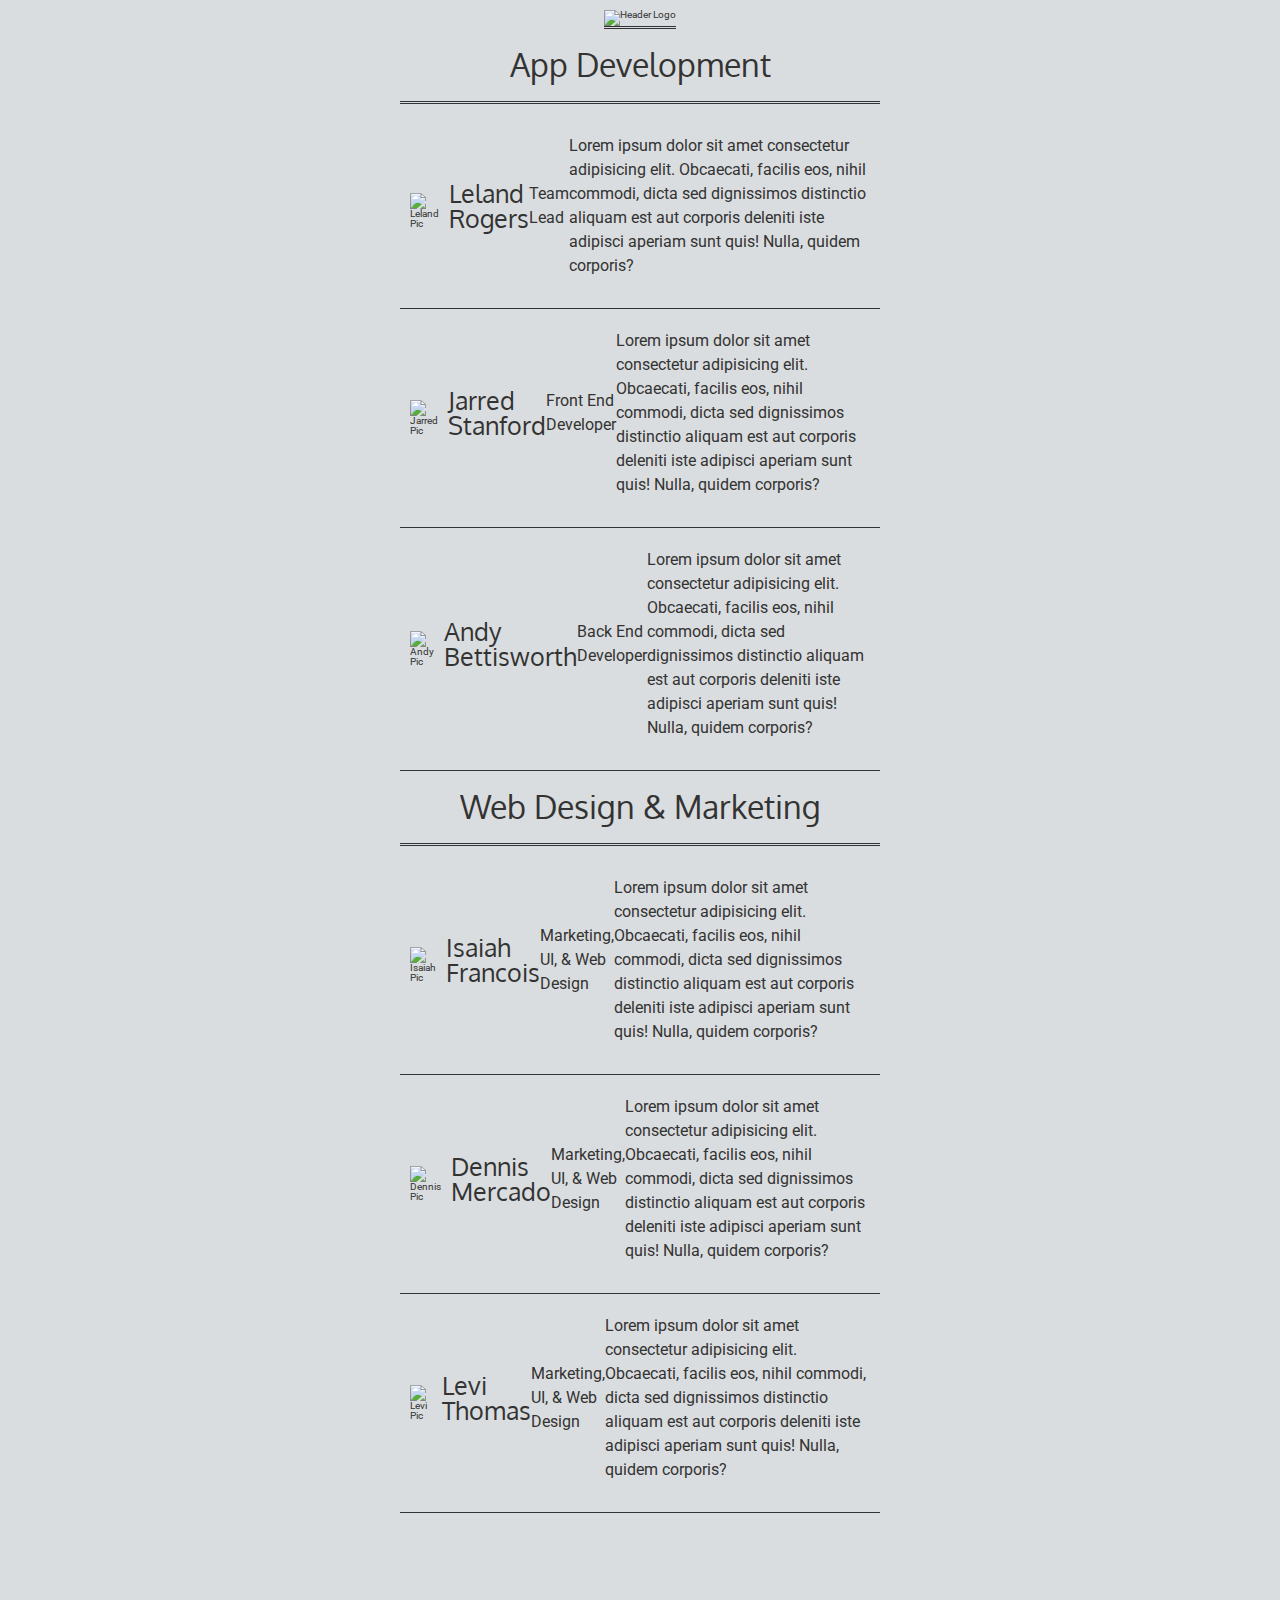
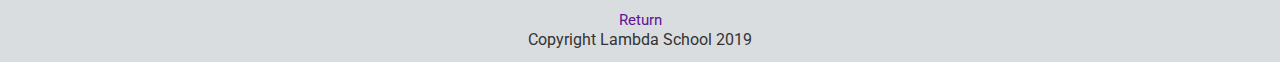
==== about.html @ b3327196 "Merge pull request #1 from howto-pmltr/levi-thomas" ====
<!DOCTYPE html>
<html lang="en">
    <head>
    <!--General-->
    <meta charset="utf-8">
    <title>About the Team</title>
    <meta name="description" content>
    <meta name="author" content>
    <!--Media-->
    <meta name="viewport" content="width=device-width, initial-scale=1">
    <!--Fonts and Icons-->
    <link href="https://fonts.googleapis.com/css?family=Oxygen&display=swap" rel="stylesheet">
    <link href="https://fonts.googleapis.com/css?family=Roboto&display=swap" rel="stylesheet">
    <link rel="stylesheet" href="https://use.fontawesome.com/releases/v5.7.0/css/all.css" integrity="sha384-lZN37f5QGtY3VHgisS14W3ExzMWZxybE1SJSEsQp9S+oqd12jhcu+A56Ebc1zFSJ" crossorigin="anonymous">
    <!--CSS-->
    <link rel="stylesheet" type="text/css" media="screen" href="CSS/index.css">
    <!--JavaScript-->
    <script src="Header/header.js" async></script>
    <script src="Footer/footer.js" async></script>
    <script src="About-Page/about-page.js" async></script>
    </head>
    <body>
        <div class="container">
                <header>
                        <img class="logo" src="#" alt="Header Logo">
                    <nav>
                        <a class="nav-link" href="index.html">Home</a>
                        <a class="nav-link button" href="#">Log In</a>
                    </nav>
                </header>  
                <section class="team-list">
                    <div class="development">
                        <h2>App Development</h2>
                        <div class="team-member">
                            <img id="leland" class="profile-pic" src="#" alt="Leland Pic">
                            <h4>Leland Rogers</h4>
                            <p>Team Lead</p>
                            <p>Lorem ipsum dolor sit amet consectetur adipisicing elit. Obcaecati, facilis eos, nihil commodi, 
                                dicta sed dignissimos distinctio aliquam est aut corporis deleniti iste adipisci aperiam sunt quis! Nulla, quidem corporis?</p>
                            <a class="git-link" href="https://github.com/ltrii"><i class="fab fa-github"></i></a>
                        </div>
                        <div class="team-member">
                            <img id="jarred" class="profile-pic" src="#" alt="Jarred Pic">
                            <h4>Jarred Stanford</h4>
                            <p>Front End Developer</p>
                            <p>Lorem ipsum dolor sit amet consectetur adipisicing elit. Obcaecati, facilis eos, nihil commodi, 
                                dicta sed dignissimos distinctio aliquam est aut corporis deleniti iste adipisci aperiam sunt quis! Nulla, quidem corporis?</p>
                            <a class="git-link" href="https://github.com/JarredStanford"><i class="fab fa-github"></i></a>
                        </div>
                        <div class="team-member">
                            <img id="andy" class="profile-pic" src="#" alt="Andy Pic">
                            <h4>Andy Bettisworth</h4>
                            <p>Back End Developer</p>
                            <p>Lorem ipsum dolor sit amet consectetur adipisicing elit. Obcaecati, facilis eos, nihil commodi, 
                                dicta sed dignissimos distinctio aliquam est aut corporis deleniti iste adipisci aperiam sunt quis! Nulla, quidem corporis?</p>
                            <a class="git-link" href="https://github.com/wurde"><i class="fab fa-github"></i></a>
                        </div>
                    </div>
                    <div class="marketing">
                        <h2>Web Design & Marketing</h2>
                        <div class="team-member">
                            <img id="isaiah" class="profile-pic" src="#" alt="Isaiah Pic">
                            <h4>Isaiah Francois</h4>
                            <p>Marketing, UI, & Web Design</p>
                            <p>Lorem ipsum dolor sit amet consectetur adipisicing elit. Obcaecati, facilis eos, nihil commodi, 
                                dicta sed dignissimos distinctio aliquam est aut corporis deleniti iste adipisci aperiam sunt quis! Nulla, quidem corporis?</p>
                            <a class="git-link" href="https://github.com/FrancoisCoding"><i class="fab fa-github"></i></a>
                        </div>
                        <div class="team-member">
                            <img id="dennis" class="profile-pic" src="#" alt="Dennis Pic">
                            <h4>Dennis Mercado</h4>
                            <p>Marketing, UI, & Web Design</p>
                            <p>Lorem ipsum dolor sit amet consectetur adipisicing elit. Obcaecati, facilis eos, nihil commodi, 
                                dicta sed dignissimos distinctio aliquam est aut corporis deleniti iste adipisci aperiam sunt quis! Nulla, quidem corporis?</p>
                            <a class="git-link" href="https://github.com/denmercs"><i class="fab fa-github"></i></a>
                        </div>
                        <div class="team-member">
                            <img id="levi" class="profile-pic" src="#" alt="Levi Pic">
                            <h4>Levi Thomas</h4>
                            <p>Marketing, UI, & Web Design</p>
                            <p>Lorem ipsum dolor sit amet consectetur adipisicing elit. Obcaecati, facilis eos, nihil commodi, 
                                dicta sed dignissimos distinctio aliquam est aut corporis deleniti iste adipisci aperiam sunt quis! Nulla, quidem corporis?</p>
                            <a class="git-link" href="https://github.com/TheLessonHere"><i class="fab fa-github"></i></a>
                        </div>
                    </div>
                </section>
                <footer>
                    <a class="footer-link" href="index.html">Return</a>
                    <p>Copyright Lambda School 2019</p>
                </footer>
        </div>
    </body>
</html>
---- CSS/index.css ----
/* http://meyerweb.com/eric/tools/css/reset/ 
   v2.0 | 20110126
   License: none (public domain)
*/
html,
body,
div,
span,
applet,
object,
iframe,
h1,
h2,
h3,
h4,
h5,
h6,
p,
blockquote,
pre,
a,
abbr,
acronym,
address,
big,
cite,
code,
del,
dfn,
em,
img,
ins,
kbd,
q,
s,
samp,
small,
strike,
strong,
sub,
sup,
tt,
var,
b,
u,
i,
center,
dl,
dt,
dd,
ol,
ul,
li,
fieldset,
form,
label,
legend,
table,
caption,
tbody,
tfoot,
thead,
tr,
th,
td,
article,
aside,
canvas,
details,
embed,
figure,
figcaption,
footer,
header,
hgroup,
menu,
nav,
output,
ruby,
section,
summary,
time,
mark,
audio,
video {
  margin: 0;
  padding: 0;
  border: 0;
  font-size: 100%;
  font: inherit;
  vertical-align: baseline;
}
/* HTML5 display-role reset for older browsers */
article,
aside,
details,
figcaption,
figure,
footer,
header,
hgroup,
menu,
nav,
section {
  display: block;
}
body {
  line-height: 1;
}
ol,
ul {
  list-style: none;
}
blockquote,
q {
  quotes: none;
}
blockquote:before,
blockquote:after,
q:before,
q:after {
  content: '';
  content: none;
}
table {
  border-collapse: collapse;
  border-spacing: 0;
}
.container {
  max-width: 500px;
  width: 96%;
  display: flex;
  justify-content: center;
  align-items: center;
  flex-flow: column nowrap;
  margin: 0 auto;
}
.container .cta-body {
  background-image: url(undraw_reading_0re1.png);
  background-repeat: no-repeat;
  background-position: right top;
  background-attachment: fixed;
}
.container .cta-body .background-img {
  width: 100%;
}
.container .cta-body .cta-content {
  display: flex;
  justify-content: center;
  align-items: center;
  flex-flow: column nowrap;
  padding-bottom: 20px;
  border-bottom: 3px double #333333;
}
.container .cta-body .cta-content h1 {
  padding-top: 0px;
  padding-bottom: 20px;
}
.container .cta-body .cta-content h3 {
  padding-top: 5px;
  padding-bottom: 30px;
}
.container .cta-body .cta-content .cta-button {
  background-color: #333333;
  color: #dadddf;
  border: 3px double #dadddf;
  border-radius: 10px;
  padding: 10px 32px;
  text-align: center;
  text-decoration: none;
  font-size: 2rem;
  -webkit-transition-duration: 0.4s;
  /* Safari */
  transition-duration: 0.4s;
  cursor: pointer;
}
.container .cta-body .cta-content .cta-button:hover {
  background-color: #dadddf;
  color: #333333;
  border: 3px double #333333;
}
.container .main-content {
  display: none;
}
.container .main-content--open {
  display: flex;
  justify-content: center;
  align-items: center;
  flex-flow: column wrap;
  padding-top: 30px;
  padding-bottom: 50px;
}
.container .main-content--open .info {
  width: 100%;
  padding-left: 10px;
  padding-right: 10px;
  padding-top: 30px;
  padding-bottom: 20px;
  border-bottom: 1px solid #333333;
}
.team-list {
  display: flex;
  justify-content: center;
  align-items: center;
  flex-flow: row wrap;
  max-width: 500px;
  width: 96%;
  padding-bottom: 50px;
}
.team-list .development {
  padding-top: 20px;
  padding-bottom: 20px;
}
.team-list h2 {
  text-align: center;
  padding-bottom: 20px;
  border-bottom: 3px double #333333;
  margin-bottom: 10px;
}
.team-list .team-member {
  display: flex;
  justify-content: space-evenly;
  align-items: center;
  flex-flow: row nowrap;
  padding-top: 20px;
  padding-bottom: 20px;
  border-bottom: 1px solid #333333;
}
.team-list .team-member .profile-text {
  display: flex;
  justify-content: center;
  align-items: center;
  flex-flow: column wrap;
  width: 60%;
}
.team-list .team-member .profile-pic {
  width: 30%;
  padding-top: 10px;
  padding-bottom: 10px;
  padding-left: 10px;
  padding-right: 10px;
  justify-content: flex-start;
}
.team-list .team-member .git-link {
  font-size: 4rem;
  padding-right: 10px;
}
.team-list .andy-profile {
  border-bottom: 3px double #333333;
}
header {
  flex-flow: row nowrap;
  padding-top: 10px;
  padding-bottom: 0px;
  margin-left: 10px;
  margin-right: 10px;
  border-bottom: 3px double #333333;
}
header .nav-opener {
  padding-bottom: 10px;
}
header .nav-opener .logo {
  width: 80%;
}
header .nav-opener i {
  font-size: 3rem;
  position: relative;
  top: 5px;
  left: 10%;
  cursor: pointer;
}
header .nav-opener .fa-caret-up {
  display: none;
}
header .nav-opener .fa-caret-down {
  display: none;
}
header .nav-opener .caret-open {
  display: inline-block;
}
header .nav-link {
  display: none;
}
header .nav-link--open {
  display: flex;
  justify-content: center;
  align-items: center;
  flex-flow: column nowrap;
  width: 100%;
  margin: 0 auto;
  text-decoration: none;
  font-size: 2rem;
  padding-top: 10px;
  padding-bottom: 10px;
  border-top: 3px double #333333;
}
footer {
  display: flex;
  justify-content: center;
  align-items: center;
  flex-flow: column nowrap;
  margin-top: 50px;
}
footer .footer-link {
  font-size: 1.5rem;
  text-decoration: none;
  color: #621295;
}
* {
  box-sizing: border-box;
}
html {
  font-size: 62.5%;
}
html,
body {
  font-family: 'Roboto', sans-serif;
  background-color: #dadddf;
  color: #333333;
}
h1 {
  font-family: 'Allerta Stencil', sans-serif;
}
h2,
h3,
h4,
h5 {
  font-family: 'Oxygen', sans-serif;
}
h1 {
  font-size: 6rem;
}
h2 {
  font-size: 3.2rem;
  padding-bottom: 10px;
}
h3 {
  font-size: 2rem;
}
h4 {
  font-size: 2.5rem;
  padding-bottom: 10px;
}
p {
  line-height: 1.5;
  font-size: 1.6rem;
  padding-bottom: 10px;
}
img {
  max-width: 100%;
  height: auto;
}
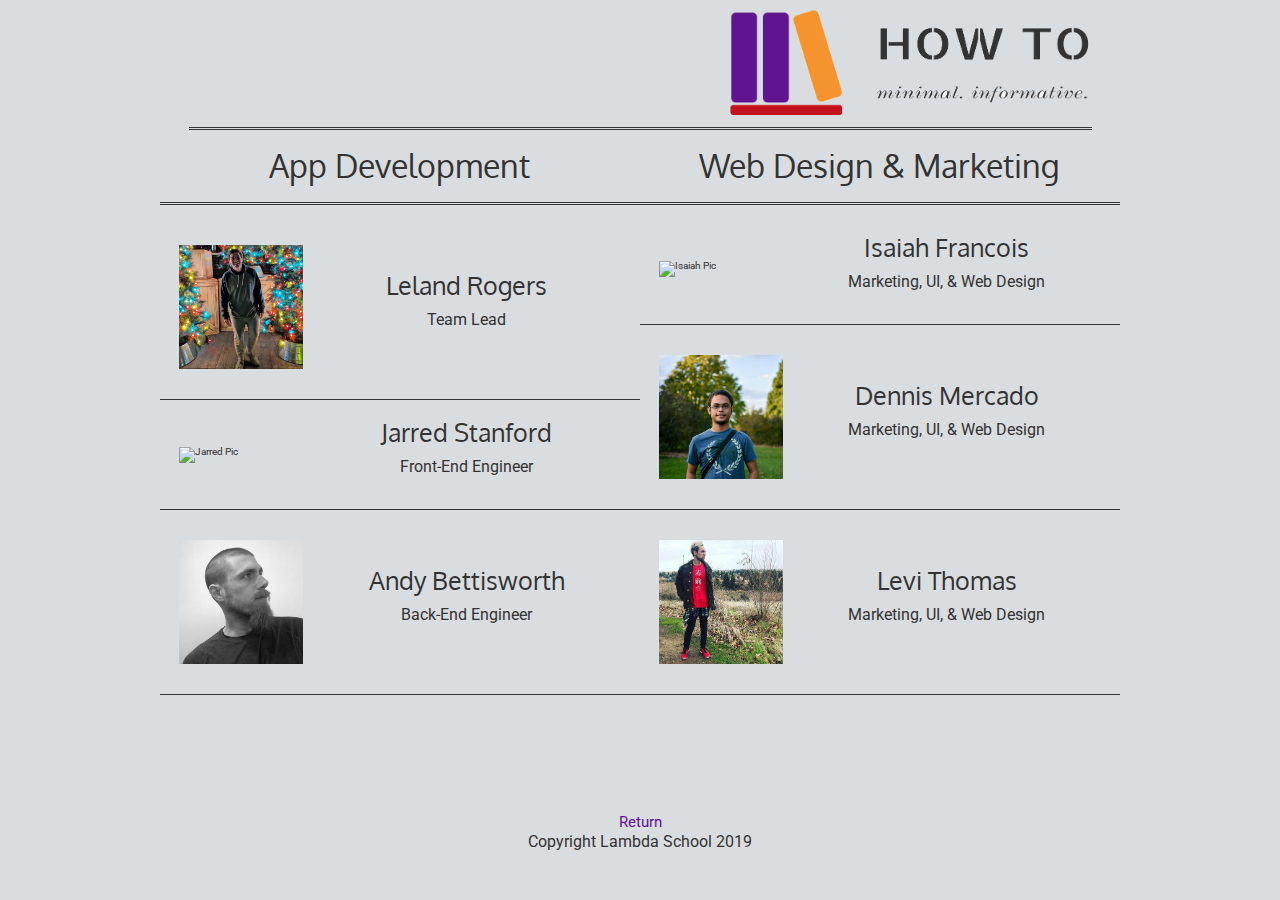
==== commit b3cfff26: "Desktop Queries added" ====
--- a/about.html
+++ b/about.html
@@ -11,6 +11,7 @@
     <!--Fonts and Icons-->
     <link href="https://fonts.googleapis.com/css?family=Oxygen&display=swap" rel="stylesheet">
     <link href="https://fonts.googleapis.com/css?family=Roboto&display=swap" rel="stylesheet">
+    <link href="https://fonts.googleapis.com/css?family=Allerta+Stencil&display=swap" rel="stylesheet">
     <link rel="stylesheet" href="https://use.fontawesome.com/releases/v5.7.0/css/all.css" integrity="sha384-lZN37f5QGtY3VHgisS14W3ExzMWZxybE1SJSEsQp9S+oqd12jhcu+A56Ebc1zFSJ" crossorigin="anonymous">
     <!--CSS-->
     <link rel="stylesheet" type="text/css" media="screen" href="CSS/index.css">
@@ -22,37 +23,44 @@
     <body>
         <div class="container">
                 <header>
-                        <img class="logo" src="#" alt="Header Logo">
+                    <div class="nav-opener">
+                            <a href="index.html"><img class="logo" src="Assets/HowTo Logo.png" alt="Header Logo"></a>
+                            <div class="header-icons">
+                            <i class="fas fa-bars"></i>
+                            <i class="fas fa-caret-down caret-open"></i>
+                            <i class="fas fa-caret-up"></i>
+                            </div>
+                    </div>
                     <nav>
                         <a class="nav-link" href="index.html">Home</a>
-                        <a class="nav-link button" href="#">Log In</a>
+                        <a class="nav-link button" href="https://tender-lamarr-7c3eda.netlify.com/">Log In</a>
                     </nav>
                 </header>  
                 <section class="team-list">
                     <div class="development">
                         <h2>App Development</h2>
                         <div class="team-member">
-                            <img id="leland" class="profile-pic" src="#" alt="Leland Pic">
+                            <img id="leland" class="profile-pic" src="Assets/leland.png" alt="Leland Pic">
+                            <div class="profile-text">
                             <h4>Leland Rogers</h4>
                             <p>Team Lead</p>
-                            <p>Lorem ipsum dolor sit amet consectetur adipisicing elit. Obcaecati, facilis eos, nihil commodi, 
-                                dicta sed dignissimos distinctio aliquam est aut corporis deleniti iste adipisci aperiam sunt quis! Nulla, quidem corporis?</p>
+                            </div>
                             <a class="git-link" href="https://github.com/ltrii"><i class="fab fa-github"></i></a>
                         </div>
                         <div class="team-member">
                             <img id="jarred" class="profile-pic" src="#" alt="Jarred Pic">
+                            <div class="profile-text">
                             <h4>Jarred Stanford</h4>
-                            <p>Front End Developer</p>
-                            <p>Lorem ipsum dolor sit amet consectetur adipisicing elit. Obcaecati, facilis eos, nihil commodi, 
-                                dicta sed dignissimos distinctio aliquam est aut corporis deleniti iste adipisci aperiam sunt quis! Nulla, quidem corporis?</p>
+                            <p>Front-End Engineer</p>
+                            </div>
                             <a class="git-link" href="https://github.com/JarredStanford"><i class="fab fa-github"></i></a>
                         </div>
-                        <div class="team-member">
-                            <img id="andy" class="profile-pic" src="#" alt="Andy Pic">
+                        <div class="team-member andy-profile">
+                            <img id="andy" class="profile-pic" src="Assets/andy.png" alt="Andy Pic">
+                            <div class="profile-text">
                             <h4>Andy Bettisworth</h4>
-                            <p>Back End Developer</p>
-                            <p>Lorem ipsum dolor sit amet consectetur adipisicing elit. Obcaecati, facilis eos, nihil commodi, 
-                                dicta sed dignissimos distinctio aliquam est aut corporis deleniti iste adipisci aperiam sunt quis! Nulla, quidem corporis?</p>
+                            <p>Back-End Engineer</p>
+                            </div>
                             <a class="git-link" href="https://github.com/wurde"><i class="fab fa-github"></i></a>
                         </div>
                     </div>
@@ -60,26 +68,26 @@
                         <h2>Web Design & Marketing</h2>
                         <div class="team-member">
                             <img id="isaiah" class="profile-pic" src="#" alt="Isaiah Pic">
+                            <div class="profile-text">
                             <h4>Isaiah Francois</h4>
                             <p>Marketing, UI, & Web Design</p>
-                            <p>Lorem ipsum dolor sit amet consectetur adipisicing elit. Obcaecati, facilis eos, nihil commodi, 
-                                dicta sed dignissimos distinctio aliquam est aut corporis deleniti iste adipisci aperiam sunt quis! Nulla, quidem corporis?</p>
+                            </div>
                             <a class="git-link" href="https://github.com/FrancoisCoding"><i class="fab fa-github"></i></a>
                         </div>
                         <div class="team-member">
-                            <img id="dennis" class="profile-pic" src="#" alt="Dennis Pic">
+                            <img id="dennis" class="profile-pic" src="Assets/dennis.png" alt="Dennis Pic">
+                            <div class="profile-text">
                             <h4>Dennis Mercado</h4>
                             <p>Marketing, UI, & Web Design</p>
-                            <p>Lorem ipsum dolor sit amet consectetur adipisicing elit. Obcaecati, facilis eos, nihil commodi, 
-                                dicta sed dignissimos distinctio aliquam est aut corporis deleniti iste adipisci aperiam sunt quis! Nulla, quidem corporis?</p>
+                            </div>
                             <a class="git-link" href="https://github.com/denmercs"><i class="fab fa-github"></i></a>
                         </div>
                         <div class="team-member">
-                            <img id="levi" class="profile-pic" src="#" alt="Levi Pic">
+                            <img id="levi" class="profile-pic" src="Assets/levi.png" alt="Levi Pic">
+                            <div class="profile-text">
                             <h4>Levi Thomas</h4>
                             <p>Marketing, UI, & Web Design</p>
-                            <p>Lorem ipsum dolor sit amet consectetur adipisicing elit. Obcaecati, facilis eos, nihil commodi, 
-                                dicta sed dignissimos distinctio aliquam est aut corporis deleniti iste adipisci aperiam sunt quis! Nulla, quidem corporis?</p>
+                            </div>
                             <a class="git-link" href="https://github.com/TheLessonHere"><i class="fab fa-github"></i></a>
                         </div>
                     </div>
--- a/CSS/index.css
+++ b/CSS/index.css
@@ -135,6 +135,12 @@
   flex-flow: column nowrap;
   margin: 0 auto;
 }
+@media (min-width: 800px) {
+  .container {
+    max-width: 1000px;
+    width: 96%;
+  }
+}
 .container .cta-body {
   background-image: url(undraw_reading_0re1.png);
   background-repeat: no-repeat;
@@ -198,6 +204,30 @@
   padding-bottom: 20px;
   border-bottom: 1px solid #333333;
 }
+@media (min-width: 800px) {
+  .container .main-content--open .info {
+    display: flex;
+    justify-content: space-evenly;
+    align-items: center;
+    flex-flow: row nowrap;
+  }
+  .container .main-content--open .info img {
+    width: 50%;
+  }
+}
+@media (min-width: 800px) {
+  .container .main-content--open {
+    flex-flow: row wrap;
+  }
+  .container .main-content--open .find,
+  .container .main-content--open .share {
+    flex-direction: row-reverse;
+  }
+  .container .main-content--open h2,
+  .container .main-content--open p {
+    text-align: center;
+  }
+}
 .team-list {
   display: flex;
   justify-content: center;
@@ -207,6 +237,16 @@
   width: 96%;
   padding-bottom: 50px;
 }
+@media (min-width: 800px) {
+  .team-list {
+    max-width: 1000px;
+    width: 96%;
+    display: flex;
+    justify-content: space-evenly;
+    align-items: center;
+    flex-flow: row nowrap;
+  }
+}
 .team-list .development {
   padding-top: 20px;
   padding-bottom: 20px;
@@ -248,8 +288,16 @@
 .team-list .andy-profile {
   border-bottom: 3px double #333333;
 }
+@media (min-width: 800px) {
+  .team-list .andy-profile {
+    border-bottom: 1px solid #333333;
+  }
+}
 header {
-  flex-flow: row nowrap;
+  display: flex;
+  justify-content: center;
+  align-items: center;
+  flex-flow: column nowrap;
   padding-top: 10px;
   padding-bottom: 0px;
   margin-left: 10px;
@@ -258,16 +306,58 @@
 }
 header .nav-opener {
   padding-bottom: 10px;
+  display: flex;
+  justify-content: space-evenly;
+  align-items: center;
+  flex-flow: row nowrap;
+}
+@media (min-width: 800px) {
+  header .nav-opener {
+    display: flex;
+    justify-content: space-between;
+    align-items: center;
+    flex-direction: row-reverse;
+  }
+}
+@media (min-width: 800px) {
+  header .nav-opener a {
+    width: 40%;
+  }
 }
 header .nav-opener .logo {
   width: 80%;
 }
+@media (min-width: 800px) {
+  header .nav-opener .logo {
+    width: 100%;
+    align-self: flex-start;
+  }
+}
 header .nav-opener i {
-  font-size: 3rem;
-  position: relative;
-  top: 5px;
-  left: 10%;
+  font-size: 3.5rem;
+  display: flex;
+  justify-content: space-evenly;
+  align-items: center;
+  flex-flow: row nowrap;
   cursor: pointer;
+}
+@media (min-width: 800px) {
+  header .nav-opener .header-icons {
+    display: flex;
+    justify-content: center;
+    align-items: center;
+    flex-flow: column wrap;
+    padding-left: 5%;
+    padding-top: 20px;
+  }
+}
+header .nav-opener .fa-bars {
+  display: none;
+}
+@media (min-width: 800px) {
+  header .nav-opener .fa-bars {
+    display: flex;
+  }
 }
 header .nav-opener .fa-caret-up {
   display: none;
@@ -276,16 +366,26 @@
   display: none;
 }
 header .nav-opener .caret-open {
-  display: inline-block;
-}
-header .nav-link {
+  display: flex;
+}
+header nav {
+  max-width: 500px;
+  width: 100%;
+}
+@media (min-width: 800px) {
+  header nav {
+    max-width: 1000px;
+    width: 100%;
+  }
+}
+header nav .nav-link {
   display: none;
 }
-header .nav-link--open {
-  display: flex;
-  justify-content: center;
-  align-items: center;
-  flex-flow: column nowrap;
+header nav .nav-link--open {
+  display: flex;
+  justify-content: space-evenly;
+  align-items: center;
+  flex-flow: column wrap;
   width: 100%;
   margin: 0 auto;
   text-decoration: none;
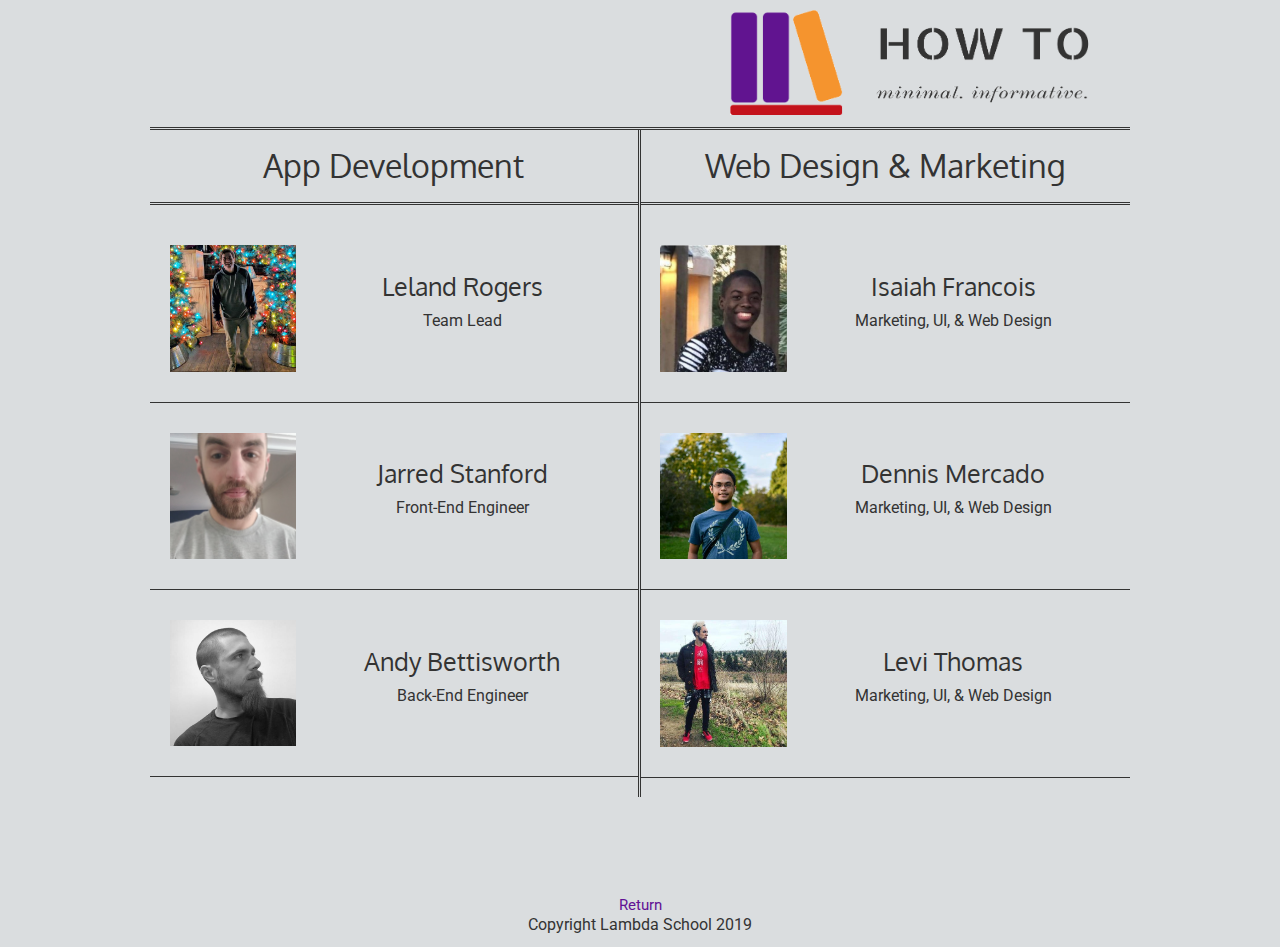
==== commit b6d54bc3: "all Styles and Desktop Queries complete" ====
--- a/about.html
+++ b/about.html
@@ -27,8 +27,10 @@
                             <a href="index.html"><img class="logo" src="Assets/HowTo Logo.png" alt="Header Logo"></a>
                             <div class="header-icons">
                             <i class="fas fa-bars"></i>
+                            <div id="shown-icon">
                             <i class="fas fa-caret-down caret-open"></i>
                             <i class="fas fa-caret-up"></i>
+                            </div>
                             </div>
                     </div>
                     <nav>
@@ -48,7 +50,7 @@
                             <a class="git-link" href="https://github.com/ltrii"><i class="fab fa-github"></i></a>
                         </div>
                         <div class="team-member">
-                            <img id="jarred" class="profile-pic" src="#" alt="Jarred Pic">
+                            <img id="jarred" class="profile-pic" src="Assets/JarredStanford.jpg" alt="Jarred Pic">
                             <div class="profile-text">
                             <h4>Jarred Stanford</h4>
                             <p>Front-End Engineer</p>
@@ -66,15 +68,15 @@
                     </div>
                     <div class="marketing">
                         <h2>Web Design & Marketing</h2>
-                        <div class="team-member">
-                            <img id="isaiah" class="profile-pic" src="#" alt="Isaiah Pic">
+                        <div class="team-member ui">
+                            <img id="isaiah" class="profile-pic" src="Assets/isaiah.PNG" alt="Isaiah Pic">
                             <div class="profile-text">
                             <h4>Isaiah Francois</h4>
                             <p>Marketing, UI, & Web Design</p>
                             </div>
                             <a class="git-link" href="https://github.com/FrancoisCoding"><i class="fab fa-github"></i></a>
                         </div>
-                        <div class="team-member">
+                        <div class="team-member ui">
                             <img id="dennis" class="profile-pic" src="Assets/dennis.png" alt="Dennis Pic">
                             <div class="profile-text">
                             <h4>Dennis Mercado</h4>
@@ -82,7 +84,7 @@
                             </div>
                             <a class="git-link" href="https://github.com/denmercs"><i class="fab fa-github"></i></a>
                         </div>
-                        <div class="team-member">
+                        <div class="team-member ui">
                             <img id="levi" class="profile-pic" src="Assets/levi.png" alt="Levi Pic">
                             <div class="profile-text">
                             <h4>Levi Thomas</h4>
--- a/CSS/index.css
+++ b/CSS/index.css
@@ -146,6 +146,7 @@
   background-repeat: no-repeat;
   background-position: right top;
   background-attachment: fixed;
+  animation: fadein 4s;
 }
 .container .cta-body .background-img {
   width: 100%;
@@ -240,9 +241,9 @@
 @media (min-width: 800px) {
   .team-list {
     max-width: 1000px;
-    width: 96%;
+    width: 98%;
     display: flex;
-    justify-content: space-evenly;
+    justify-content: center;
     align-items: center;
     flex-flow: row nowrap;
   }
@@ -251,12 +252,46 @@
   padding-top: 20px;
   padding-bottom: 20px;
 }
+@media (min-width: 800px) {
+  .team-list .development {
+    max-width: 500px;
+    width: 100%;
+    margin-left: 0px;
+    margin-right: 0px;
+    border-right: 3px double #333333;
+  }
+}
 .team-list h2 {
   text-align: center;
   padding-bottom: 20px;
   border-bottom: 3px double #333333;
   margin-bottom: 10px;
 }
+@media (min-width: 800px) {
+  .team-list h2 {
+    width: 100%;
+    margin-left: 0px;
+    margin-right: 0px;
+  }
+}
+.team-list .marketing {
+  padding-top: 0px;
+  padding-bottom: 20px;
+}
+@media (min-width: 800px) {
+  .team-list .marketing {
+    padding-top: 20px;
+    max-width: 500px;
+    width: 100%;
+    margin-left: 0px;
+    margin-right: 0px;
+  }
+}
+@media (min-width: 800px) {
+  .team-list .marketing .ui {
+    padding-right: 1px;
+  }
+}
 .team-list .team-member {
   display: flex;
   justify-content: space-evenly;
@@ -265,6 +300,14 @@
   padding-top: 20px;
   padding-bottom: 20px;
   border-bottom: 1px solid #333333;
+}
+@media (min-width: 800px) {
+  .team-list .team-member {
+    max-width: 500px;
+    width: 100%;
+    margin-left: 0px;
+    margin-right: 0px;
+  }
 }
 .team-list .team-member .profile-text {
   display: flex;
@@ -304,6 +347,11 @@
   margin-right: 10px;
   border-bottom: 3px double #333333;
 }
+@media (min-width: 800px) {
+  header {
+    width: 98%;
+  }
+}
 header .nav-opener {
   padding-bottom: 10px;
   display: flex;
@@ -363,7 +411,7 @@
   display: none;
 }
 header .nav-opener .fa-caret-down {
-  display: none;
+  display: flex;
 }
 header .nav-opener .caret-open {
   display: flex;
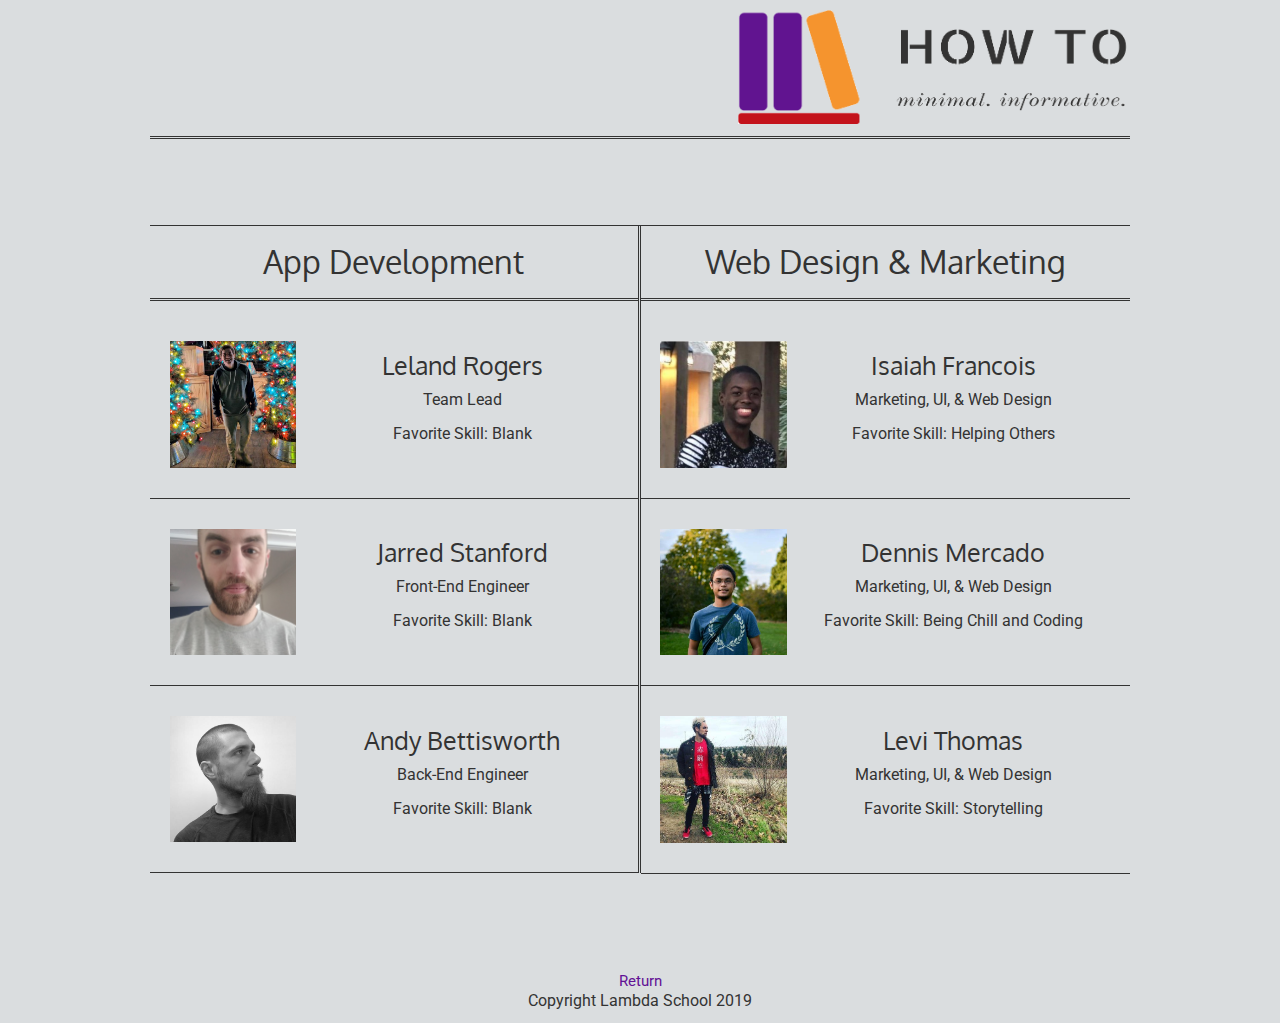
==== commit 2c12cd96: "Base Site complete (still needs a couple animation and some copy)" ====
--- a/about.html
+++ b/about.html
@@ -12,12 +12,12 @@
     <link href="https://fonts.googleapis.com/css?family=Oxygen&display=swap" rel="stylesheet">
     <link href="https://fonts.googleapis.com/css?family=Roboto&display=swap" rel="stylesheet">
     <link href="https://fonts.googleapis.com/css?family=Allerta+Stencil&display=swap" rel="stylesheet">
+    <link rel="shortcut icon" href="Assets/favicon.ico"/>
     <link rel="stylesheet" href="https://use.fontawesome.com/releases/v5.7.0/css/all.css" integrity="sha384-lZN37f5QGtY3VHgisS14W3ExzMWZxybE1SJSEsQp9S+oqd12jhcu+A56Ebc1zFSJ" crossorigin="anonymous">
     <!--CSS-->
     <link rel="stylesheet" type="text/css" media="screen" href="CSS/index.css">
     <!--JavaScript-->
     <script src="Header/header.js" async></script>
-    <script src="Footer/footer.js" async></script>
     <script src="About-Page/about-page.js" async></script>
     </head>
     <body>
@@ -26,8 +26,8 @@
                     <div class="nav-opener">
                             <a href="index.html"><img class="logo" src="Assets/HowTo Logo.png" alt="Header Logo"></a>
                             <div class="header-icons">
+                            <div id="shown-icon">
                             <i class="fas fa-bars"></i>
-                            <div id="shown-icon">
                             <i class="fas fa-caret-down caret-open"></i>
                             <i class="fas fa-caret-up"></i>
                             </div>
@@ -46,6 +46,7 @@
                             <div class="profile-text">
                             <h4>Leland Rogers</h4>
                             <p>Team Lead</p>
+                            <p>Favorite Skill: Blank</p>
                             </div>
                             <a class="git-link" href="https://github.com/ltrii"><i class="fab fa-github"></i></a>
                         </div>
@@ -54,6 +55,7 @@
                             <div class="profile-text">
                             <h4>Jarred Stanford</h4>
                             <p>Front-End Engineer</p>
+                            <p>Favorite Skill: Blank</p>
                             </div>
                             <a class="git-link" href="https://github.com/JarredStanford"><i class="fab fa-github"></i></a>
                         </div>
@@ -62,6 +64,7 @@
                             <div class="profile-text">
                             <h4>Andy Bettisworth</h4>
                             <p>Back-End Engineer</p>
+                            <p>Favorite Skill: Blank</p>
                             </div>
                             <a class="git-link" href="https://github.com/wurde"><i class="fab fa-github"></i></a>
                         </div>
@@ -73,6 +76,7 @@
                             <div class="profile-text">
                             <h4>Isaiah Francois</h4>
                             <p>Marketing, UI, & Web Design</p>
+                            <p>Favorite Skill: Helping Others</p>
                             </div>
                             <a class="git-link" href="https://github.com/FrancoisCoding"><i class="fab fa-github"></i></a>
                         </div>
@@ -81,6 +85,7 @@
                             <div class="profile-text">
                             <h4>Dennis Mercado</h4>
                             <p>Marketing, UI, & Web Design</p>
+                            <p>Favorite Skill: Being Chill and Coding</p>
                             </div>
                             <a class="git-link" href="https://github.com/denmercs"><i class="fab fa-github"></i></a>
                         </div>
@@ -89,6 +94,7 @@
                             <div class="profile-text">
                             <h4>Levi Thomas</h4>
                             <p>Marketing, UI, & Web Design</p>
+                            <p>Favorite Skill: Storytelling</p>
                             </div>
                             <a class="git-link" href="https://github.com/TheLessonHere"><i class="fab fa-github"></i></a>
                         </div>
--- a/CSS/index.css
+++ b/CSS/index.css
@@ -134,6 +134,8 @@
   align-items: center;
   flex-flow: column nowrap;
   margin: 0 auto;
+  opacity: 0;
+  transition: opacity 2s linear;
 }
 @media (min-width: 800px) {
   .container {
@@ -142,22 +144,34 @@
   }
 }
 .container .cta-body {
-  background-image: url(undraw_reading_0re1.png);
+  max-width: 500px;
+  width: 98%;
+}
+@media (min-width: 800px) {
+  .container .cta-body {
+    max-width: 1000px;
+    width: 100%;
+  }
+}
+.container .cta-body .cta-content {
+  display: flex;
+  justify-content: center;
+  align-items: center;
+  flex-flow: column nowrap;
+  padding-bottom: 100px;
+  border-bottom: 3px double #333333;
+  background-image: url('../Assets/undraw_reading_0re1.png');
+  background-position: center;
   background-repeat: no-repeat;
-  background-position: right top;
-  background-attachment: fixed;
-  animation: fadein 4s;
-}
-.container .cta-body .background-img {
   width: 100%;
-}
-.container .cta-body .cta-content {
-  display: flex;
-  justify-content: center;
-  align-items: center;
-  flex-flow: column nowrap;
-  padding-bottom: 20px;
-  border-bottom: 3px double #333333;
+  background-size: cover;
+}
+@media (min-width: 800px) {
+  .container .cta-body .cta-content {
+    max-width: 1000px;
+    width: 100%;
+    height: auto;
+  }
 }
 .container .cta-body .cta-content h1 {
   padding-top: 0px;
@@ -165,7 +179,7 @@
 }
 .container .cta-body .cta-content h3 {
   padding-top: 5px;
-  padding-bottom: 30px;
+  padding-bottom: 200px;
 }
 .container .cta-body .cta-content .cta-button {
   background-color: #333333;
@@ -176,9 +190,9 @@
   text-align: center;
   text-decoration: none;
   font-size: 2rem;
-  -webkit-transition-duration: 0.4s;
+  -webkit-transition-duration: 2s;
   /* Safari */
-  transition-duration: 0.4s;
+  transition-duration: 2s;
   cursor: pointer;
 }
 .container .cta-body .cta-content .cta-button:hover {
@@ -229,7 +243,10 @@
     text-align: center;
   }
 }
-.team-list {
+.container {
+  opacity: 0;
+}
+.container .team-list {
   display: flex;
   justify-content: center;
   align-items: center;
@@ -239,60 +256,65 @@
   padding-bottom: 50px;
 }
 @media (min-width: 800px) {
-  .team-list {
+  .container .team-list {
     max-width: 1000px;
     width: 98%;
     display: flex;
     justify-content: center;
     align-items: center;
     flex-flow: row nowrap;
-  }
-}
-.team-list .development {
+    border-top: 1px solid #333333;
+  }
+}
+.container .team-list .development {
   padding-top: 20px;
   padding-bottom: 20px;
-}
-@media (min-width: 800px) {
-  .team-list .development {
+  border-top: 3px double #333333;
+}
+@media (min-width: 800px) {
+  .container .team-list .development {
     max-width: 500px;
     width: 100%;
     margin-left: 0px;
     margin-right: 0px;
     border-right: 3px double #333333;
-  }
-}
-.team-list h2 {
+    border-top: 0px;
+    padding-bottom: 0px;
+  }
+}
+.container .team-list h2 {
   text-align: center;
   padding-bottom: 20px;
   border-bottom: 3px double #333333;
   margin-bottom: 10px;
 }
 @media (min-width: 800px) {
-  .team-list h2 {
+  .container .team-list h2 {
     width: 100%;
     margin-left: 0px;
     margin-right: 0px;
   }
 }
-.team-list .marketing {
+.container .team-list .marketing {
   padding-top: 0px;
   padding-bottom: 20px;
 }
 @media (min-width: 800px) {
-  .team-list .marketing {
+  .container .team-list .marketing {
     padding-top: 20px;
     max-width: 500px;
     width: 100%;
     margin-left: 0px;
     margin-right: 0px;
-  }
-}
-@media (min-width: 800px) {
-  .team-list .marketing .ui {
+    padding-bottom: 0px;
+  }
+}
+@media (min-width: 800px) {
+  .container .team-list .marketing .ui {
     padding-right: 1px;
   }
 }
-.team-list .team-member {
+.container .team-list .team-member {
   display: flex;
   justify-content: space-evenly;
   align-items: center;
@@ -302,21 +324,21 @@
   border-bottom: 1px solid #333333;
 }
 @media (min-width: 800px) {
-  .team-list .team-member {
+  .container .team-list .team-member {
     max-width: 500px;
     width: 100%;
     margin-left: 0px;
     margin-right: 0px;
   }
 }
-.team-list .team-member .profile-text {
+.container .team-list .team-member .profile-text {
   display: flex;
   justify-content: center;
   align-items: center;
   flex-flow: column wrap;
   width: 60%;
 }
-.team-list .team-member .profile-pic {
+.container .team-list .team-member .profile-pic {
   width: 30%;
   padding-top: 10px;
   padding-bottom: 10px;
@@ -324,15 +346,15 @@
   padding-right: 10px;
   justify-content: flex-start;
 }
-.team-list .team-member .git-link {
+.container .team-list .team-member .git-link {
   font-size: 4rem;
   padding-right: 10px;
 }
-.team-list .andy-profile {
+.container .team-list .andy-profile {
   border-bottom: 3px double #333333;
 }
 @media (min-width: 800px) {
-  .team-list .andy-profile {
+  .container .team-list .andy-profile {
     border-bottom: 1px solid #333333;
   }
 }
@@ -345,11 +367,11 @@
   padding-bottom: 0px;
   margin-left: 10px;
   margin-right: 10px;
-  border-bottom: 3px double #333333;
 }
 @media (min-width: 800px) {
   header {
-    width: 98%;
+    max-width: 1000px;
+    width: 100%;
   }
 }
 header .nav-opener {
@@ -358,6 +380,7 @@
   justify-content: space-evenly;
   align-items: center;
   flex-flow: row nowrap;
+  border-bottom: 3px double #333333;
 }
 @media (min-width: 800px) {
   header .nav-opener {
@@ -365,6 +388,7 @@
     justify-content: space-between;
     align-items: center;
     flex-direction: row-reverse;
+    width: 98%;
   }
 }
 @media (min-width: 800px) {
@@ -411,7 +435,7 @@
   display: none;
 }
 header .nav-opener .fa-caret-down {
-  display: flex;
+  display: none;
 }
 header .nav-opener .caret-open {
   display: flex;
@@ -423,13 +447,11 @@
 @media (min-width: 800px) {
   header nav {
     max-width: 1000px;
-    width: 100%;
+    width: 98%;
   }
 }
 header nav .nav-link {
-  display: none;
-}
-header nav .nav-link--open {
+  opacity: 0;
   display: flex;
   justify-content: space-evenly;
   align-items: center;
@@ -440,7 +462,11 @@
   font-size: 2rem;
   padding-top: 10px;
   padding-bottom: 10px;
-  border-top: 3px double #333333;
+  border-bottom: 3px double #333333;
+  transition: opacity 0.5s linear;
+}
+header nav .nav-link--open {
+  opacity: 1;
 }
 footer {
   display: flex;
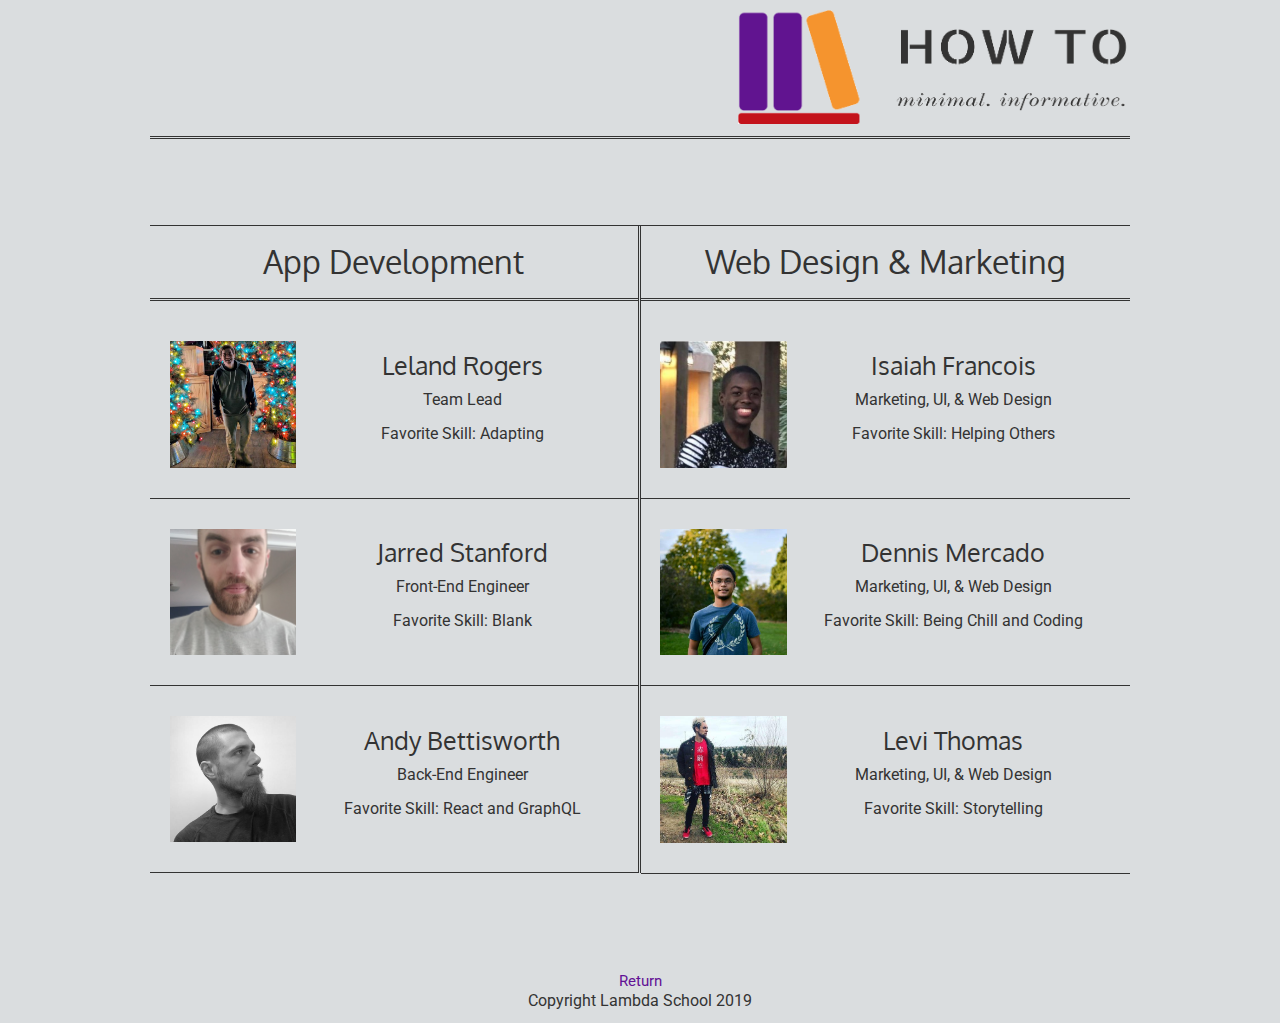
==== commit 3220039b: "Animations and transitions added" ====
--- a/about.html
+++ b/about.html
@@ -46,7 +46,7 @@
                             <div class="profile-text">
                             <h4>Leland Rogers</h4>
                             <p>Team Lead</p>
-                            <p>Favorite Skill: Blank</p>
+                            <p>Favorite Skill: Adapting</p>
                             </div>
                             <a class="git-link" href="https://github.com/ltrii"><i class="fab fa-github"></i></a>
                         </div>
@@ -64,7 +64,7 @@
                             <div class="profile-text">
                             <h4>Andy Bettisworth</h4>
                             <p>Back-End Engineer</p>
-                            <p>Favorite Skill: Blank</p>
+                            <p>Favorite Skill: React and GraphQL</p>
                             </div>
                             <a class="git-link" href="https://github.com/wurde"><i class="fab fa-github"></i></a>
                         </div>
--- a/CSS/index.css
+++ b/CSS/index.css
@@ -219,6 +219,10 @@
   padding-bottom: 20px;
   border-bottom: 1px solid #333333;
 }
+.container .main-content--open .info h2,
+.container .main-content--open .info p {
+  text-align: center;
+}
 @media (min-width: 800px) {
   .container .main-content--open .info {
     display: flex;
@@ -237,10 +241,6 @@
   .container .main-content--open .find,
   .container .main-content--open .share {
     flex-direction: row-reverse;
-  }
-  .container .main-content--open h2,
-  .container .main-content--open p {
-    text-align: center;
   }
 }
 .container {
@@ -284,6 +284,7 @@
 }
 .container .team-list h2 {
   text-align: center;
+  padding-top: 0px;
   padding-bottom: 20px;
   border-bottom: 3px double #333333;
   margin-bottom: 10px;
@@ -460,6 +461,7 @@
   margin: 0 auto;
   text-decoration: none;
   font-size: 2rem;
+  font-family: 'Allerta Stencil', sans-serif;
   padding-top: 10px;
   padding-bottom: 10px;
   border-bottom: 3px double #333333;
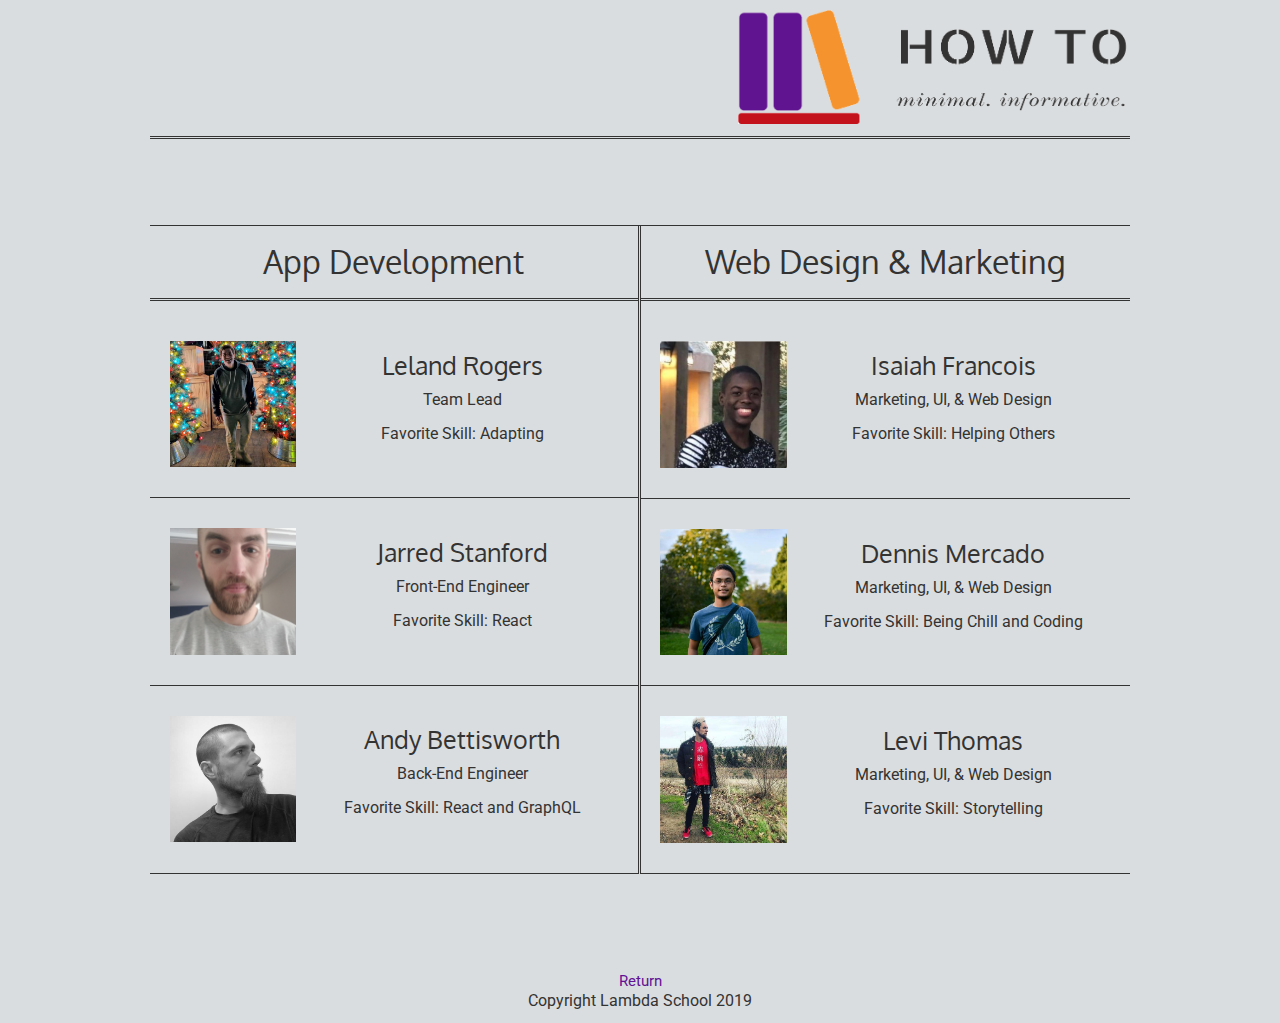
==== commit 223f025f: "About copy updated" ====
--- a/about.html
+++ b/about.html
@@ -55,7 +55,7 @@
                             <div class="profile-text">
                             <h4>Jarred Stanford</h4>
                             <p>Front-End Engineer</p>
-                            <p>Favorite Skill: Blank</p>
+                            <p>Favorite Skill: React</p>
                             </div>
                             <a class="git-link" href="https://github.com/JarredStanford"><i class="fab fa-github"></i></a>
                         </div>
--- a/CSS/index.css
+++ b/CSS/index.css
@@ -357,6 +357,7 @@
 @media (min-width: 800px) {
   .container .team-list .andy-profile {
     border-bottom: 1px solid #333333;
+    padding-bottom: 21px;
   }
 }
 header {
